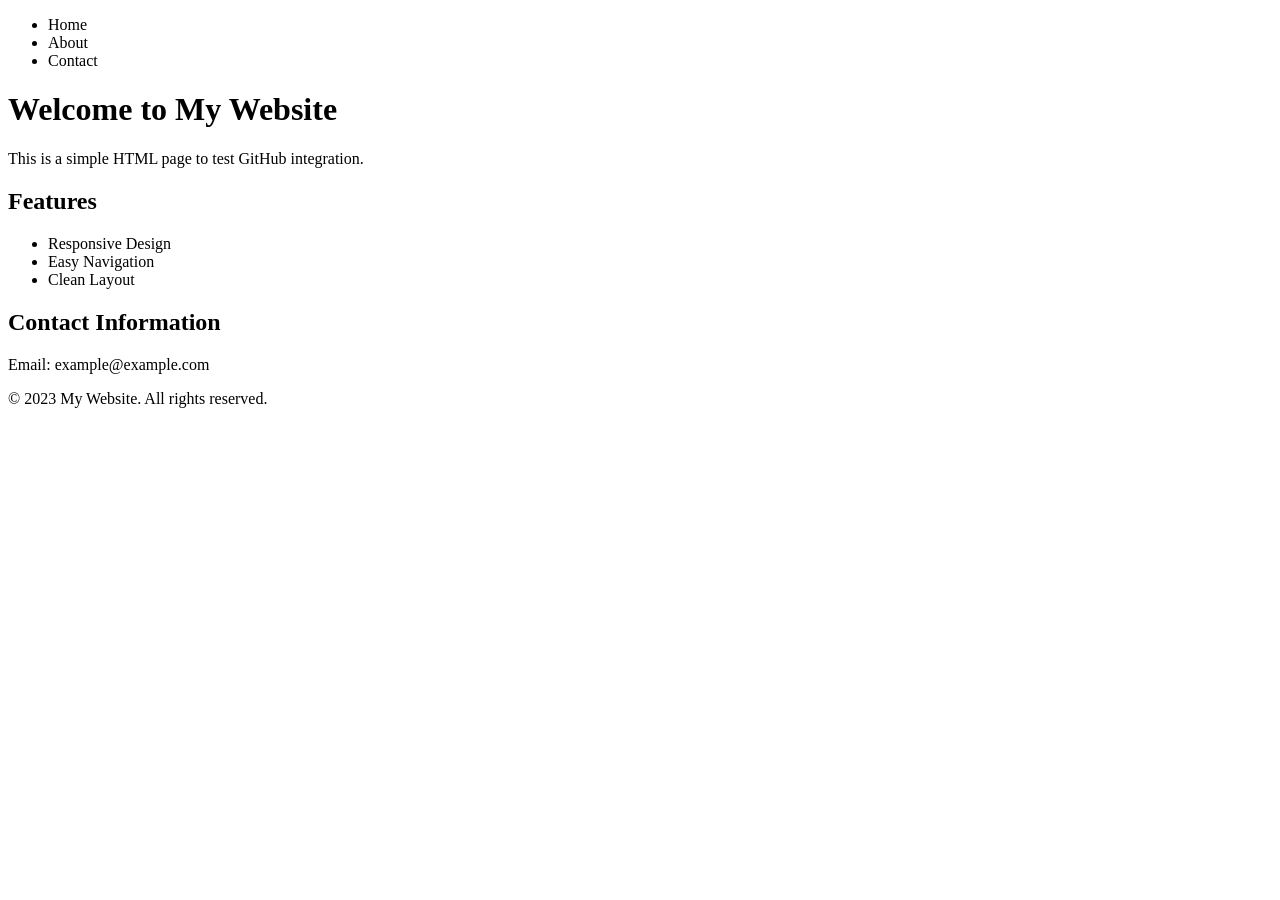
==== index.html @ 38367b17 "belajar coding" ====
<!DOCTYPE html>
<html lang="en">
<head>
    <meta charset="UTF-8">
    <meta name="viewport" content="width=device-width, initial-scale=1.0">
    <title>Tes Github</title>
</head>
<body>
    <div>
        <ul>
            <li>Home</li>
            <li>About</li>
            <li>Contact</li>
        </ul>
    </div>

    <div>
        <h1>Welcome to My Website</h1>
        <p>This is a simple HTML page to test GitHub integration.</p>
    </div>

    <div>
        <h2>Features</h2>
        <ul>
            <li>Responsive Design</li>
            <li>Easy Navigation</li>
            <li>Clean Layout</li>
        </ul>
    </div>

    <div>
        <h2>Contact Information</h2>
        <p>Email: example@example.com</p>
    </div>

    <div>
        <footer>
            <p>&copy; 2023 My Website. All rights reserved.</p>
        </footer>
    </div>
</body>
</html>
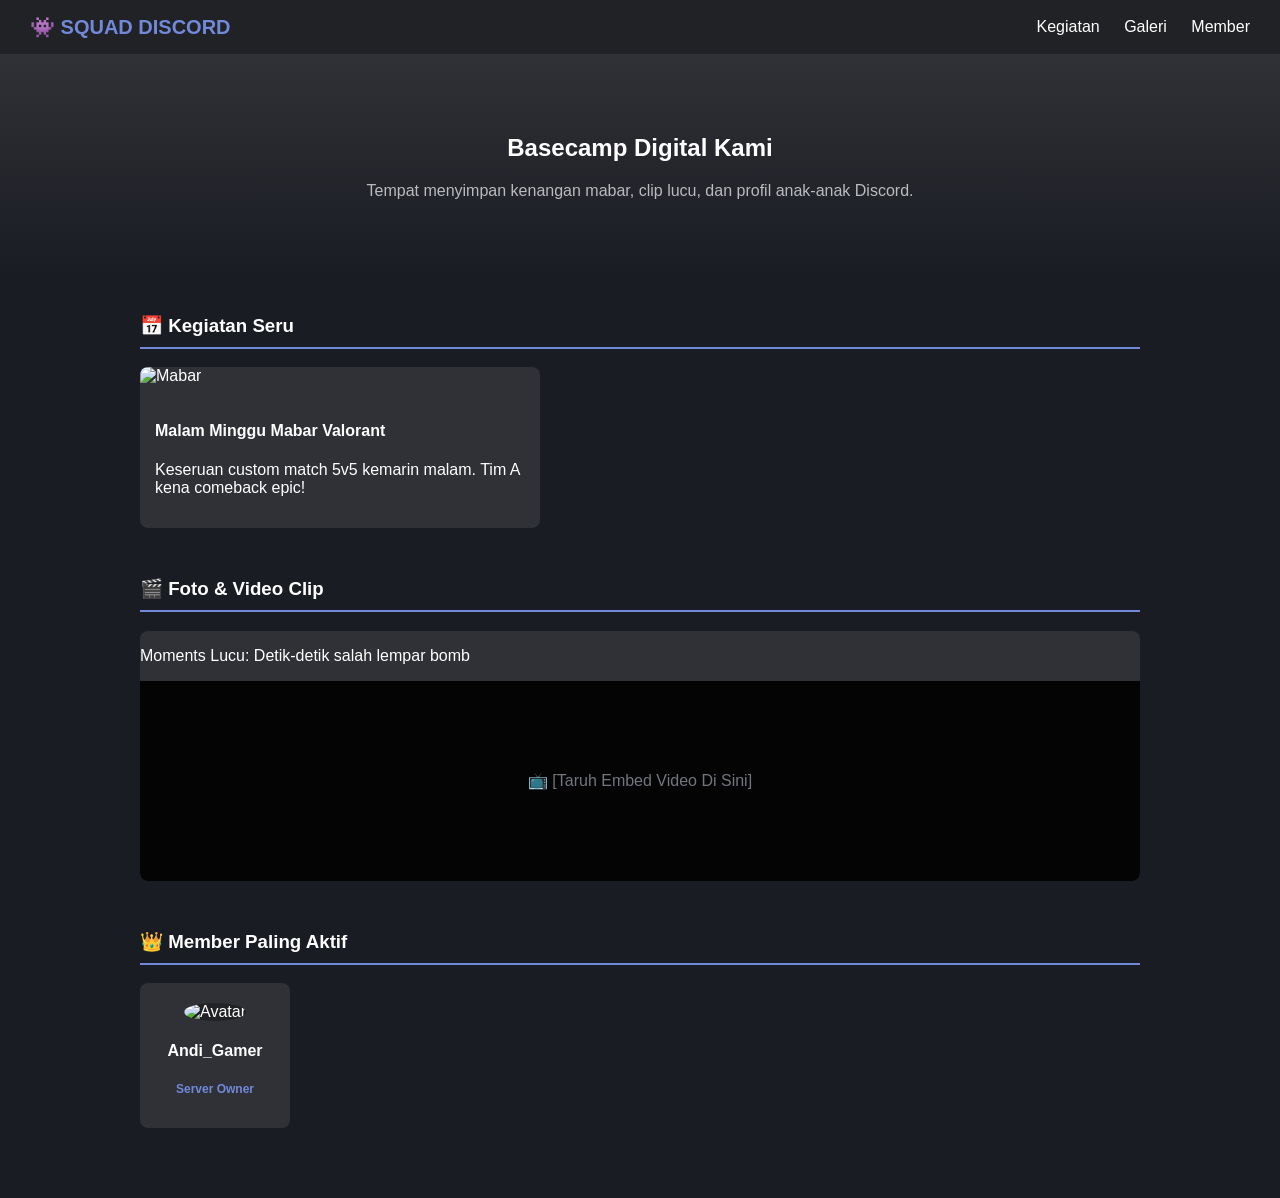
==== commit 6dff9044: "bikin web via bantuan AI" ====
--- a/index.html
+++ b/index.html
@@ -1,42 +1,70 @@
 <!DOCTYPE html>
-<html lang="en">
+<html lang="id">
 <head>
     <meta charset="UTF-8">
     <meta name="viewport" content="width=device-width, initial-scale=1.0">
-    <title>Tes Github</title>
+    <title>Discord Squad Blog</title>
+    <!-- 🔽 JALUR PENGHUBUNG: Baris di bawah ini gunanya untuk memanggil file CSS kamu -->
+    <link rel="stylesheet" href="style.css">
 </head>
 <body>
-    <div>
-        <ul>
-            <li>Home</li>
-            <li>About</li>
-            <li>Contact</li>
-        </ul>
-    </div>
 
-    <div>
-        <h1>Welcome to My Website</h1>
-        <p>This is a simple HTML page to test GitHub integration.</p>
-    </div>
+    <!-- 1. NAVIGATION BAR -->
+    <nav class="navbar">
+        <h1 class="nav-logo">👾 SQUAD DISCORD</h1>
+        <div class="nav-links">
+            <a href="#kegiatan">Kegiatan</a>
+            <a href="#galeri">Galeri</a>
+            <a href="#member">Member</a>
+        </div>
+    </nav>
 
-    <div>
-        <h2>Features</h2>
-        <ul>
-            <li>Responsive Design</li>
-            <li>Easy Navigation</li>
-            <li>Clean Layout</li>
-        </ul>
-    </div>
+    <!-- 2. HERO SECTION -->
+    <header class="hero">
+        <h2>Basecamp Digital Kami</h2>
+        <p>Tempat menyimpan kenangan mabar, clip lucu, dan profil anak-anak Discord.</p>
+    </header>
 
-    <div>
-        <h2>Contact Information</h2>
-        <p>Email: example@example.com</p>
-    </div>
+    <!-- KONTEN UTAMA -->
+    <main class="container">
 
-    <div>
-        <footer>
-            <p>&copy; 2023 My Website. All rights reserved.</p>
-        </footer>
-    </div>
+        <!-- 3. BAGIAN KEGIATAN -->
+        <section id="kegiatan" class="section-box">
+            <h3 class="section-title">📅 Kegiatan Seru</h3>
+            <div class="card-kegiatan">
+                <img src="https://unsplash.com" alt="Mabar" class="img-kegiatan">
+                <div class="card-body">
+                    <h4>Malam Minggu Mabar Valorant</h4>
+                    <p>Keseruan custom match 5v5 kemarin malam. Tim A kena comeback epic!</p>
+                </div>
+            </div>
+        </section>
+
+        <!-- 4. BAGIAN GALERI -->
+        <section id="galeri" class="section-box">
+            <h3 class="section-title">🎬 Foto & Video Clip</h3>
+            <div class="card-galeri">
+                <p>Moments Lucu: Detik-detik salah lempar bomb</p>
+                <div class="video-placeholder">
+                    <span>📺 [Taruh Embed Video Di Sini]</span>
+                </div>
+            </div>
+        </section>
+
+        <!-- 5. BAGIAN PROFIL MEMBER -->
+        <section id="member" class="section-box">
+            <h3 class="section-title">👑 Member Paling Aktif</h3>
+            <div class="grid-member">
+                <!-- Kartu Member 1 -->
+                <div class="card-member">
+                    <img src="https://dicebear.com" alt="Avatar" class="avatar">
+                    <h4>Andi_Gamer</h4>
+                    <p class="role">Server Owner</p>
+                </div>
+            </div>
+        </section>
+
+    </main>
+
 </body>
-</html>+</html>
--- a/style.css
+++ b/style.css
@@ -0,0 +1,106 @@
+/* 1. ATURAN DASAR (Reset & Warna Background Web) */
+body {
+    background-color: #1a1c23; /* Warna abu-abu gelap khas Discord */
+    color: #ffffff; /* Warna tulisan putih */
+    font-family: sans-serif;
+    margin: 0;
+    padding: 0;
+}
+
+/* 2. DESAIN MENU ATAS (NAVBAR) */
+.navbar {
+    background-color: #202225;
+    display: flex;
+    justify-content: space-between;
+    align-items: center;
+    padding: 15px 30px;
+}
+.nav-logo {
+    color: #7289da; /* Warna biru ungu khas Discord */
+    margin: 0;
+    font-size: 20px;
+}
+.nav-links a {
+    color: #ffffff;
+    text-decoration: none; /* Menghilangkan garis bawah pada link */
+    margin-left: 20px;
+}
+.nav-links a:hover {
+    color: #7289da; /* Warna berubah saat kursor menyentuh link */
+}
+
+/* 3. DESAIN BANNER UTAMA (HERO) */
+.hero {
+    text-align: center;
+    padding: 60px 20px;
+    background: linear-gradient(#2f3136, #1a1c23);
+}
+.hero p {
+    color: #b9bbbe;
+}
+
+/* 4. DESAIN KOTAK KONTEN (CONTAINER) */
+.container {
+    max-width: 1000px;
+    margin: 0 auto;
+    padding: 20px;
+}
+.section-box {
+    margin-bottom: 50px;
+}
+.section-title {
+    border-bottom: 2px solid #7289da;
+    padding-bottom: 10px;
+}
+
+/* 5. DESAIN KARTU KEGIATAN & PROFIL */
+.card-kegiatan, .card-galeri, .card-member {
+    background-color: #2f3136;
+    border-radius: 8px;
+    overflow: hidden;
+}
+
+/* Kartu Kegiatan */
+.card-kegiatan {
+    max-width: 400px;
+}
+.img-kegiatan {
+    width: 100%;
+    height: 200px;
+    object-fit: cover;
+}
+.card-body {
+    padding: 15px;
+}
+
+/* Kotak Video */
+.video-placeholder {
+    background-color: #040405;
+    height: 200px;
+    display: flex;
+    align-items: center;
+    justify-content: center;
+    color: #72767d;
+}
+
+/* Kartu Profil Member */
+.grid-member {
+    display: grid;
+    grid-template-columns: repeat(auto-fill, minmax(150px, 1fr));
+    gap: 20px;
+}
+.card-member {
+    text-align: center;
+    padding: 20px;
+}
+.avatar {
+    width: 80px;
+    height: 80px;
+    border-radius: 50%;
+    background-color: #202225;
+}
+.role {
+    color: #7289da;
+    font-size: 12px;
+    font-weight: bold;
+}
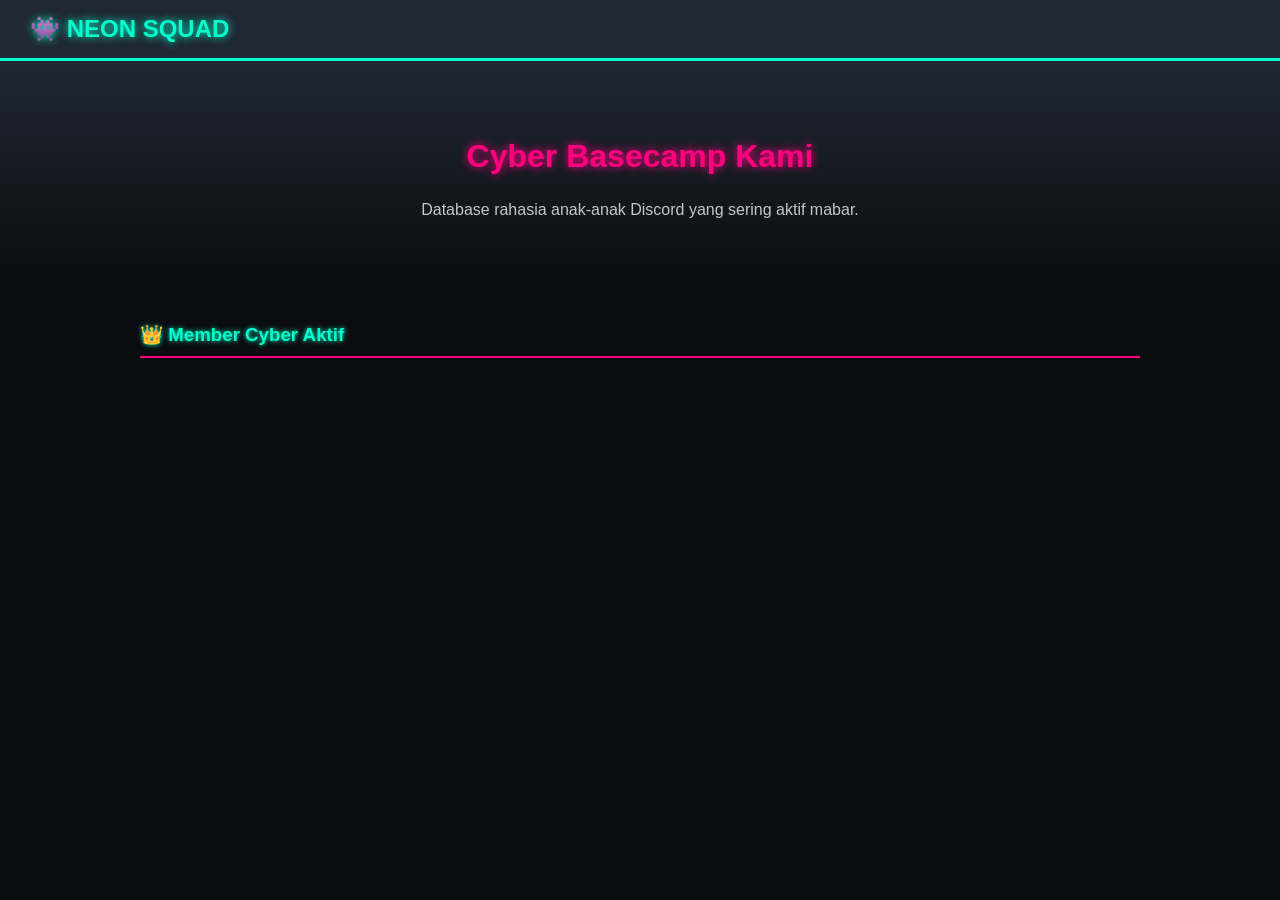
==== commit 977da11f: "buat ulang kode dan nambah script js" ====
--- a/index.html
+++ b/index.html
@@ -3,68 +3,45 @@
 <head>
     <meta charset="UTF-8">
     <meta name="viewport" content="width=device-width, initial-scale=1.0">
-    <title>Discord Squad Blog</title>
-    <!-- 🔽 JALUR PENGHUBUNG: Baris di bawah ini gunanya untuk memanggil file CSS kamu -->
+    <title>Neon Discord Squad</title>
     <link rel="stylesheet" href="style.css">
 </head>
 <body>
 
-    <!-- 1. NAVIGATION BAR -->
     <nav class="navbar">
-        <h1 class="nav-logo">👾 SQUAD DISCORD</h1>
-        <div class="nav-links">
-            <a href="#kegiatan">Kegiatan</a>
-            <a href="#galeri">Galeri</a>
-            <a href="#member">Member</a>
-        </div>
+        <h1 class="nav-logo">👾 NEON SQUAD</h1>
     </nav>
 
-    <!-- 2. HERO SECTION -->
     <header class="hero">
-        <h2>Basecamp Digital Kami</h2>
-        <p>Tempat menyimpan kenangan mabar, clip lucu, dan profil anak-anak Discord.</p>
+        <h2>Cyber Basecamp Kami</h2>
+        <p>Database rahasia anak-anak Discord yang sering aktif mabar.</p>
     </header>
 
-    <!-- KONTEN UTAMA -->
     <main class="container">
-
-        <!-- 3. BAGIAN KEGIATAN -->
-        <section id="kegiatan" class="section-box">
-            <h3 class="section-title">📅 Kegiatan Seru</h3>
-            <div class="card-kegiatan">
-                <img src="https://unsplash.com" alt="Mabar" class="img-kegiatan">
-                <div class="card-body">
-                    <h4>Malam Minggu Mabar Valorant</h4>
-                    <p>Keseruan custom match 5v5 kemarin malam. Tim A kena comeback epic!</p>
-                </div>
-            </div>
+        <section class="section-box">
+            <h3 class="section-title">👑 Member Cyber Aktif</h3>
+            
+            <!-- 🔽 Kotak ini sengaja dikosongkan, nanti diisi otomatis oleh script.js -->
+            <div id="grid-member" class="grid-member"></div>
         </section>
-
-        <!-- 4. BAGIAN GALERI -->
-        <section id="galeri" class="section-box">
-            <h3 class="section-title">🎬 Foto & Video Clip</h3>
-            <div class="card-galeri">
-                <p>Moments Lucu: Detik-detik salah lempar bomb</p>
-                <div class="video-placeholder">
-                    <span>📺 [Taruh Embed Video Di Sini]</span>
-                </div>
-            </div>
-        </section>
-
-        <!-- 5. BAGIAN PROFIL MEMBER -->
-        <section id="member" class="section-box">
-            <h3 class="section-title">👑 Member Paling Aktif</h3>
-            <div class="grid-member">
-                <!-- Kartu Member 1 -->
-                <div class="card-member">
-                    <img src="https://dicebear.com" alt="Avatar" class="avatar">
-                    <h4>Andi_Gamer</h4>
-                    <p class="role">Server Owner</p>
-                </div>
-            </div>
-        </section>
-
     </main>
 
+    <!-- KOTAK POP-UP DETAIL PROFIL (MODAL) -->
+    <div id="modal-profil" class="modal-bg">
+        <div class="modal-content">
+            <span class="btn-tutup" onclick="tutupProfil()">&times;</span>
+            <div class="modal-header">
+                <h3 id="modal-nama">Nama Member</h3>
+                <p id="modal-role" class="role">Role</p>
+            </div>
+            <div class="modal-body">
+                <p><strong>🎮 Game Favorit:</strong> <span id="modal-games">-</span></p>
+                <p><strong>📝 Status/Bio:</strong> <span id="modal-bio">-</span></p>
+                <p><strong>📅 Bergabung:</strong> <span id="modal-join">-</span></p>
+            </div>
+        </div>
+    </div>
+
+    <script src="script.js"></script>
 </body>
 </html>
--- a/style.css
+++ b/style.css
@@ -1,106 +1,137 @@
-/* 1. ATURAN DASAR (Reset & Warna Background Web) */
+/* 1. WARNA UTAMA & LATAR BELAKANG */
 body {
-    background-color: #1a1c23; /* Warna abu-abu gelap khas Discord */
-    color: #ffffff; /* Warna tulisan putih */
-    font-family: sans-serif;
+    background-color: #0b0c10; /* Hitam pekat */
+    color: #c5c6c7; /* Tulisan abu terang */
+    font-family: 'Segoe UI', Tahoma, Geneva, Verdana, sans-serif;
     margin: 0;
     padding: 0;
 }
 
-/* 2. DESAIN MENU ATAS (NAVBAR) */
+/* 2. NAVBAR & HERO DENGAN AKSEN NEON */
 .navbar {
-    background-color: #202225;
-    display: flex;
-    justify-content: space-between;
-    align-items: center;
+    background-color: #1f2833;
     padding: 15px 30px;
+    border-bottom: 3px solid #00ffcc; /* Neon Cyan */
+    box-shadow: 0 0 15px #00ffcc;
 }
 .nav-logo {
-    color: #7289da; /* Warna biru ungu khas Discord */
+    color: #00ffcc;
+    text-shadow: 0 0 8px #00ffcc;
     margin: 0;
-    font-size: 20px;
+    font-size: 24px;
 }
-.nav-links a {
-    color: #ffffff;
-    text-decoration: none; /* Menghilangkan garis bawah pada link */
-    margin-left: 20px;
+.hero {
+    text-align: center;
+    padding: 50px 20px;
+    background: linear-gradient(#1f2833, #0b0c10);
 }
-.nav-links a:hover {
-    color: #7289da; /* Warna berubah saat kursor menyentuh link */
+.hero h2 {
+    color: #ff007f; /* Neon Pink */
+    text-shadow: 0 0 10px #ff007f;
+    font-size: 32px;
 }
 
-/* 3. DESAIN BANNER UTAMA (HERO) */
-.hero {
-    text-align: center;
-    padding: 60px 20px;
-    background: linear-gradient(#2f3136, #1a1c23);
-}
-.hero p {
-    color: #b9bbbe;
-}
-
-/* 4. DESAIN KOTAK KONTEN (CONTAINER) */
+/* 3. KOTAK KONTEN */
 .container {
     max-width: 1000px;
     margin: 0 auto;
     padding: 20px;
 }
-.section-box {
-    margin-bottom: 50px;
-}
 .section-title {
-    border-bottom: 2px solid #7289da;
+    color: #00ffcc;
+    border-bottom: 2px solid #ff007f;
     padding-bottom: 10px;
+    text-shadow: 0 0 5px #00ffcc;
 }
 
-/* 5. DESAIN KARTU KEGIATAN & PROFIL */
-.card-kegiatan, .card-galeri, .card-member {
-    background-color: #2f3136;
-    border-radius: 8px;
-    overflow: hidden;
-}
-
-/* Kartu Kegiatan */
-.card-kegiatan {
-    max-width: 400px;
-}
-.img-kegiatan {
-    width: 100%;
-    height: 200px;
-    object-fit: cover;
-}
-.card-body {
-    padding: 15px;
-}
-
-/* Kotak Video */
-.video-placeholder {
-    background-color: #040405;
-    height: 200px;
-    display: flex;
-    align-items: center;
-    justify-content: center;
-    color: #72767d;
-}
-
-/* Kartu Profil Member */
+/* 4. GRID & KARTU MEMBER (OTOMATIS BERJEJER) */
 .grid-member {
     display: grid;
-    grid-template-columns: repeat(auto-fill, minmax(150px, 1fr));
-    gap: 20px;
+    grid-template-columns: repeat(auto-fill, minmax(180px, 1fr));
+    gap: 25px;
+    margin-top: 20px;
 }
 .card-member {
+    background-color: #1f2833;
+    border: 2px solid #333;
+    border-radius: 12px;
     text-align: center;
     padding: 20px;
+    cursor: pointer;
+    transition: all 0.3s ease;
+}
+/* Efek menyala saat kursor menyentuh kartu */
+.card-member:hover {
+    border-color: #00ffcc;
+    box-shadow: 0 0 15px #00ffcc;
+    transform: translateY(-5px);
 }
 .avatar {
     width: 80px;
     height: 80px;
     border-radius: 50%;
-    background-color: #202225;
+    border: 2px solid #ff007f;
+    box-shadow: 0 0 8px #ff007f;
+    background-color: #0b0c10;
+    margin-bottom: 10px;
+}
+.card-member h4 {
+    color: #ffffff;
+    margin: 10px 0 5px 0;
 }
 .role {
-    color: #7289da;
-    font-size: 12px;
+    color: #ff007f;
+    font-size: 13px;
     font-weight: bold;
+    text-shadow: 0 0 3px #ff007f;
 }
+
+/* 5. TOMBOL DETAIL */
+.btn-detail {
+    background-color: transparent;
+    color: #00ffcc;
+    border: 1px solid #00ffcc;
+    padding: 6px 14px;
+    border-radius: 20px;
+    cursor: pointer;
+    margin-top: 10px;
+    font-weight: bold;
+    transition: 0.2s;
+}
+.btn-detail:hover {
+    background-color: #00ffcc;
+    color: #0b0c10;
+    box-shadow: 0 0 10px #00ffcc;
+}
+
+/* 6. POP-UP MODAL NEON */
+.modal-bg {
+    display: none;
+    position: fixed;
+    z-index: 100;
+    left: 0; top: 0; width: 100%; height: 100%;
+    background-color: rgba(0, 0, 0, 0.85);
+}
+.modal-content {
+    background-color: #1f2833;
+    margin: 15% auto;
+    padding: 25px;
+    border: 2px solid #ff007f;
+    box-shadow: 0 0 25px #ff007f;
+    width: 85%; max-width: 400px;
+    border-radius: 12px;
+    position: relative;
+}
+.btn-tutup {
+    position: absolute; right: 15px; top: 10px;
+    color: #ff007f; font-size: 28px; font-weight: bold; cursor: pointer;
+}
+.modal-header h3 {
+    color: #ffffff; margin: 0;
+}
+.modal-body p {
+    margin: 15px 0; font-size: 14px; color: #c5c6c7;
+}
+.modal-body strong {
+    color: #00ffcc;
+}
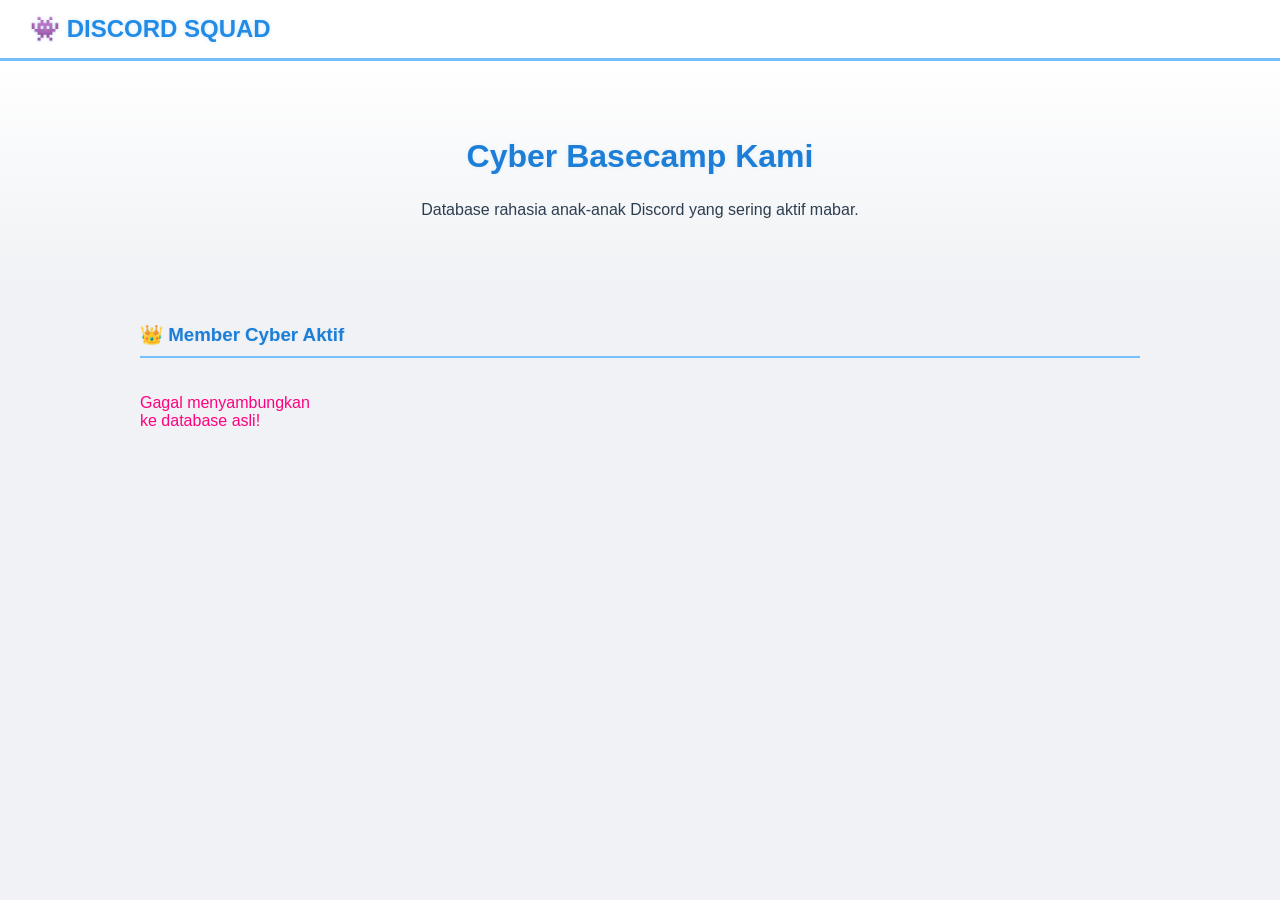
==== commit 1f7b5046: "penambahan fitur daftar" ====
--- a/index.html
+++ b/index.html
@@ -9,7 +9,7 @@
 <body>
 
     <nav class="navbar">
-        <h1 class="nav-logo">👾 NEON SQUAD</h1>
+        <h1 class="nav-logo">👾 DISCORD SQUAD</h1>
     </nav>
 
     <header class="hero">
--- a/style.css
+++ b/style.css
@@ -1,33 +1,33 @@
-/* 1. WARNA UTAMA & LATAR BELAKANG */
+/* 1. WARNA UTAMA & LATAR BELAKANG (Campuran Abu-abu Terang & Putih) */
 body {
-    background-color: #0b0c10; /* Hitam pekat */
-    color: #c5c6c7; /* Tulisan abu terang */
+    background-color: #f0f2f5; /* Abu-abu sangat terang dan bersih */
+    color: #2c3e50; /* Tulisan abu-abu gelap agar nyaman dibaca */
     font-family: 'Segoe UI', Tahoma, Geneva, Verdana, sans-serif;
     margin: 0;
     padding: 0;
 }
 
-/* 2. NAVBAR & HERO DENGAN AKSEN NEON */
+/* 2. NAVBAR & HERO (Putih Bersih dengan Aksen Biru Muda) */
 .navbar {
-    background-color: #1f2833;
+    background-color: #ffffff; /* Putih bersih */
     padding: 15px 30px;
-    border-bottom: 3px solid #00ffcc; /* Neon Cyan */
-    box-shadow: 0 0 15px #00ffcc;
+    border-bottom: 3px solid #74c0fc; /* Batas bawah biru muda lembut */
+    box-shadow: 0 2px 10px rgba(116, 192, 252, 0.15); /* Bayangan biru tipis halus */
 }
 .nav-logo {
-    color: #00ffcc;
-    text-shadow: 0 0 8px #00ffcc;
+    color: #228be6; /* Biru muda teknologi */
+    text-shadow: 0 0 4px rgba(34, 139, 230, 0.2);
     margin: 0;
     font-size: 24px;
 }
 .hero {
     text-align: center;
     padding: 50px 20px;
-    background: linear-gradient(#1f2833, #0b0c10);
+    background: linear-gradient(#ffffff, #f0f2f5); /* Gradasi putih ke abu-abu */
 }
 .hero h2 {
-    color: #ff007f; /* Neon Pink */
-    text-shadow: 0 0 10px #ff007f;
+    color: #1c7ed6; /* Biru langit cerah */
+    text-shadow: 0 0 4px rgba(28, 126, 214, 0.1);
     font-size: 32px;
 }
 
@@ -38,13 +38,13 @@
     padding: 20px;
 }
 .section-title {
-    color: #00ffcc;
-    border-bottom: 2px solid #ff007f;
+    color: #1c7ed6; /* Biru langit cerah */
+    border-bottom: 2px solid #74c0fc; /* Garis bawah biru muda */
     padding-bottom: 10px;
-    text-shadow: 0 0 5px #00ffcc;
+    text-shadow: 0 0 2px rgba(28, 126, 214, 0.1);
 }
 
-/* 4. GRID & KARTU MEMBER (OTOMATIS BERJEJER) */
+/* 4. GRID & KARTU MEMBER (Putih Bersih dengan Border Abu Lembut) */
 .grid-member {
     display: grid;
     grid-template-columns: repeat(auto-fill, minmax(180px, 1fr));
@@ -52,45 +52,46 @@
     margin-top: 20px;
 }
 .card-member {
-    background-color: #1f2833;
-    border: 2px solid #333;
+    background-color: #ffffff; /* Kotak putih bersih */
+    border: 2px solid #e9ecef; /* Garis batas abu-abu sangat tipis */
     border-radius: 12px;
     text-align: center;
     padding: 20px;
     cursor: pointer;
+    box-shadow: 0 4px 6px rgba(0, 0, 0, 0.02);
     transition: all 0.3s ease;
 }
-/* Efek menyala saat kursor menyentuh kartu */
+/* Efek saat kursor menyentuh kartu: bayangan biru muda melebar lembut */
 .card-member:hover {
-    border-color: #00ffcc;
-    box-shadow: 0 0 15px #00ffcc;
+    border-color: #74c0fc;
+    box-shadow: 0 8px 20px rgba(116, 192, 252, 0.25);
     transform: translateY(-5px);
 }
 .avatar {
     width: 80px;
     height: 80px;
     border-radius: 50%;
-    border: 2px solid #ff007f;
-    box-shadow: 0 0 8px #ff007f;
-    background-color: #0b0c10;
+    border: 2px solid #74c0fc; /* Lingkaran foto biru muda */
+    box-shadow: 0 0 6px rgba(116, 192, 252, 0.3);
+    background-color: #f8f9fa;
     margin-bottom: 10px;
 }
 .card-member h4 {
-    color: #ffffff;
+    color: #212529; /* Teks nama warna abu gelap gelap */
     margin: 10px 0 5px 0;
 }
 .role {
-    color: #ff007f;
+    color: #228be6; /* Teks role biru muda */
     font-size: 13px;
     font-weight: bold;
-    text-shadow: 0 0 3px #ff007f;
+    text-shadow: 0 0 2px rgba(34, 139, 230, 0.1);
 }
 
 /* 5. TOMBOL DETAIL */
 .btn-detail {
     background-color: transparent;
-    color: #00ffcc;
-    border: 1px solid #00ffcc;
+    color: #228be6; /* Teks biru muda */
+    border: 1px solid #228be6; /* Garis biru muda */
     padding: 6px 14px;
     border-radius: 20px;
     cursor: pointer;
@@ -99,39 +100,99 @@
     transition: 0.2s;
 }
 .btn-detail:hover {
-    background-color: #00ffcc;
-    color: #0b0c10;
-    box-shadow: 0 0 10px #00ffcc;
+    background-color: #228be6;
+    color: #ffffff; /* Teks berubah putih saat di-hover */
+    box-shadow: 0 4px 10px rgba(34, 139, 230, 0.2);
 }
 
-/* 6. POP-UP MODAL NEON */
+/* 6. POP-UP MODAL (Putih Elegan Modis) */
 .modal-bg {
     display: none;
     position: fixed;
     z-index: 100;
     left: 0; top: 0; width: 100%; height: 100%;
-    background-color: rgba(0, 0, 0, 0.85);
+    background-color: rgba(33, 37, 41, 0.4); /* Gelap transparan halus */
+    backdrop-filter: blur(4px); /* Efek kaca blur di belakang pop-up */
 }
 .modal-content {
-    background-color: #1f2833;
+    background-color: #ffffff; /* Kotak pop-up putih bersih */
     margin: 15% auto;
     padding: 25px;
-    border: 2px solid #ff007f;
-    box-shadow: 0 0 25px #ff007f;
+    border: 2px solid #74c0fc; /* Border biru muda */
+    box-shadow: 0 10px 30px rgba(0, 0, 0, 0.08);
     width: 85%; max-width: 400px;
     border-radius: 12px;
     position: relative;
 }
 .btn-tutup {
     position: absolute; right: 15px; top: 10px;
-    color: #ff007f; font-size: 28px; font-weight: bold; cursor: pointer;
+    color: #adb5bd; font-size: 28px; font-weight: bold; cursor: pointer;
+}
+.btn-tutup:hover {
+    color: #495057;
 }
 .modal-header h3 {
-    color: #ffffff; margin: 0;
+    color: #1c7ed6; margin: 0;
 }
 .modal-body p {
-    margin: 15px 0; font-size: 14px; color: #c5c6c7;
+    margin: 15px 0; font-size: 14px; color: #495057;
+    border-bottom: 1px dashed #f1f3f5; /* Garis batas putus-putus tipis */
+    padding-bottom: 8px;
 }
 .modal-body strong {
-    color: #00ffcc;
+    color: #1c7ed6; /* Label tebal warna biru langit */
 }
+
+/* --- TAMBAHAN DESAIN KHUSUS HALAMAN ADMIN (PISAHAN DARI HTML) --- */
+.container-admin {
+    max-width: 500px;
+}
+.card-form {
+    text-align: left;
+    cursor: default;
+    padding: 25px;
+}
+.form-group {
+    margin-bottom: 15px;
+}
+.form-label {
+    color: #1c7ed6; /* Label warna biru langit */
+    display: block;
+    margin-bottom: 5px;
+    font-weight: bold;
+    font-size: 14px;
+}
+.form-input {
+    width: 95%;
+    padding: 10px;
+    background-color: #f8f9fa; /* Kotak input abu-abu sangat tipis */
+    color: #212529; /* Teks ketikan abu-abu gelap */
+    border: 1px solid #ced4da; /* Border abu-abu biasa */
+    border-radius: 6px;
+    font-family: inherit;
+    transition: 0.2s;
+}
+/* Efek kotak input bersinar biru muda pas diklik/diketik */
+.form-input:focus {
+    outline: none;
+    background-color: #ffffff;
+    border-color: #74c0fc;
+    box-shadow: 0 0 8px rgba(116, 192, 252, 0.4);
+}
+.form-textarea {
+    height: 70px;
+    resize: none;
+}
+.btn-submit {
+    width: 100%;
+    padding: 12px;
+    margin-top: 10px;
+    font-size: 14px;
+}
+.text-sukses {
+    color: #2b8a3e; /* Tulisan sukses berubah jadi hijau aman */
+    text-align: center;
+    margin-top: 15px;
+    display: none;
+    font-weight: bold;
+}
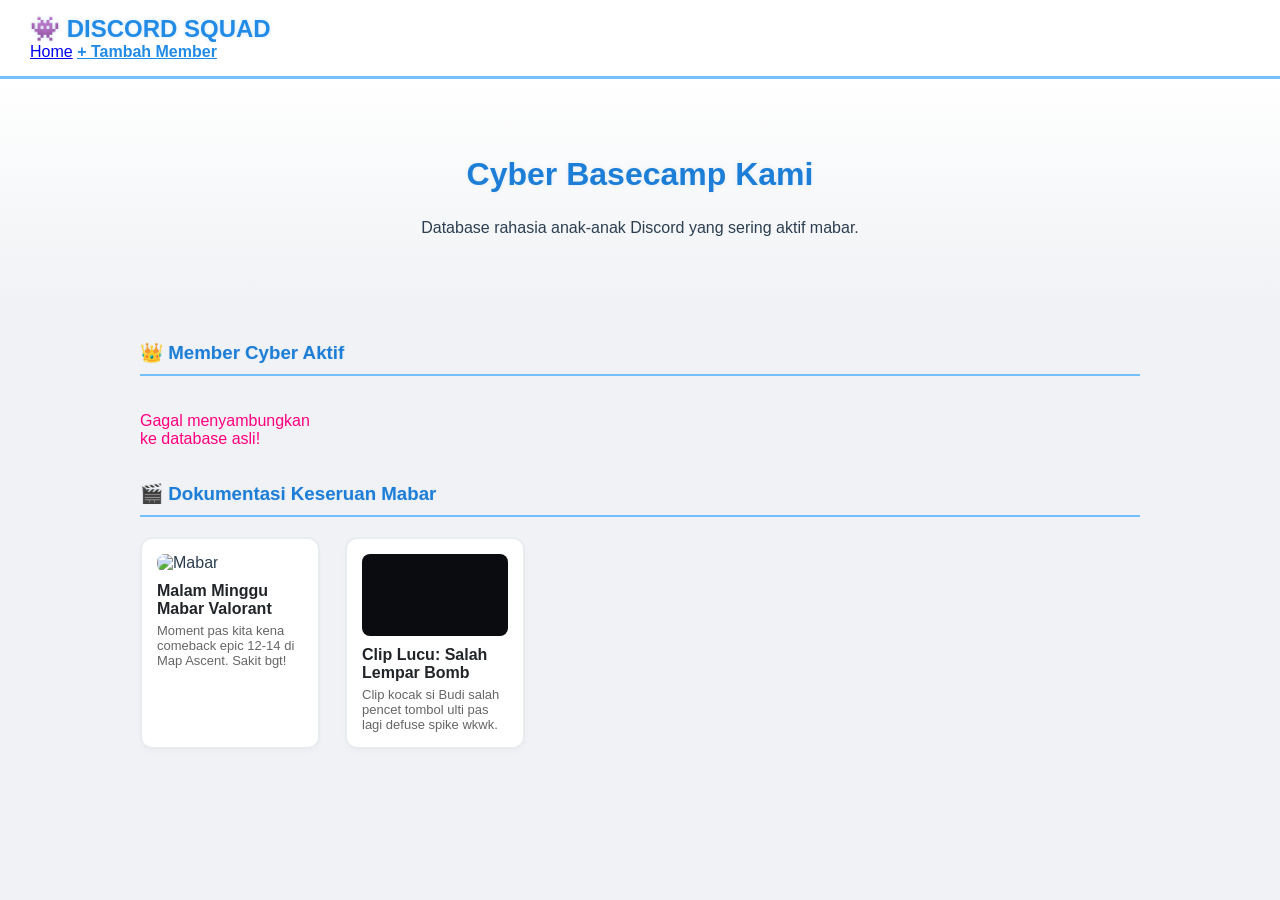
==== commit c5160763: "menambah input foto dan video" ====
--- a/index.html
+++ b/index.html
@@ -8,8 +8,13 @@
 </head>
 <body>
 
+    <!-- NAVBAR -->
     <nav class="navbar">
         <h1 class="nav-logo">👾 DISCORD SQUAD</h1>
+        <div class="nav-links">
+            <a href="index.html">Home</a>
+            <a href="admin.html" class="link-admin">+ Tambah Member</a>
+        </div>
     </nav>
 
     <header class="hero">
@@ -18,12 +23,37 @@
     </header>
 
     <main class="container">
+        
+        <!-- BAGIAN 1: PROFIL MEMBER -->
         <section class="section-box">
             <h3 class="section-title">👑 Member Cyber Aktif</h3>
-            
-            <!-- 🔽 Kotak ini sengaja dikosongkan, nanti diisi otomatis oleh script.js -->
             <div id="grid-member" class="grid-member"></div>
         </section>
+
+        <!-- BAGIAN 2: GALERI MEDIAMU (SUDAH BERSIH) -->
+        <section id="galeri" class="section-box">
+            <h3 class="section-title">🎬 Dokumentasi Keseruan Mabar</h3>
+            <div class="grid-member">
+                
+                <!-- KOTAK MEDIA 1: FOTO SCREENSHOT -->
+                <div class="card-member card-media">
+                    <img src="https://unsplash.com" alt="Mabar" class="img-galeri">
+                    <h4 class="media-title">Malam Minggu Mabar Valorant</h4>
+                    <p class="media-desc">Moment pas kita kena comeback epic 12-14 di Map Ascent. Sakit bgt!</p>
+                </div>
+
+                <!-- KOTAK MEDIA 2: VIDEO CLIP (EMBED YOUTUBE) -->
+                <div class="card-member card-media">
+                    <div class="video-container">
+                        <iframe src="https://youtube.com" allowfullscreen></iframe>
+                    </div>
+                    <h4 class="media-title">Clip Lucu: Salah Lempar Bomb</h4>
+                    <p class="media-desc">Clip kocak si Budi salah pencet tombol ulti pas lagi defuse spike wkwk.</p>
+                </div>
+
+            </div>
+        </section>
+
     </main>
 
     <!-- KOTAK POP-UP DETAIL PROFIL (MODAL) -->
--- a/style.css
+++ b/style.css
@@ -196,3 +196,55 @@
     display: none;
     font-weight: bold;
 }
+
+
+
+/* --- TAMBAHAN DESAIN GALERI MEDIA (DITEMPEL DI PALING BAWAH) --- */
+
+.link-admin {
+    color: #228be6; 
+    font-weight: bold;
+}
+
+.card-media {
+    text-align: left; 
+    cursor: default; 
+    padding: 15px;
+}
+
+.img-galeri {
+    width: 100%; 
+    height: 150px; 
+    object-fit: cover; 
+    border-radius: 8px;
+}
+
+.video-container {
+    position: relative; 
+    padding-bottom: 56.25%; 
+    height: 0; 
+    overflow: hidden; 
+    border-radius: 8px; 
+    background-color: #0b0c10;
+}
+
+.video-container iframe {
+    position: absolute; 
+    top: 0; 
+    left: 0; 
+    width: 100%; 
+    height: 100%; 
+    border: none;
+}
+
+.media-title {
+    margin: 10px 0 5px 0; 
+    font-size: 16px;
+    color: #212529;
+}
+
+.media-desc {
+    color: #666666; 
+    font-size: 13px; 
+    margin: 0;
+}
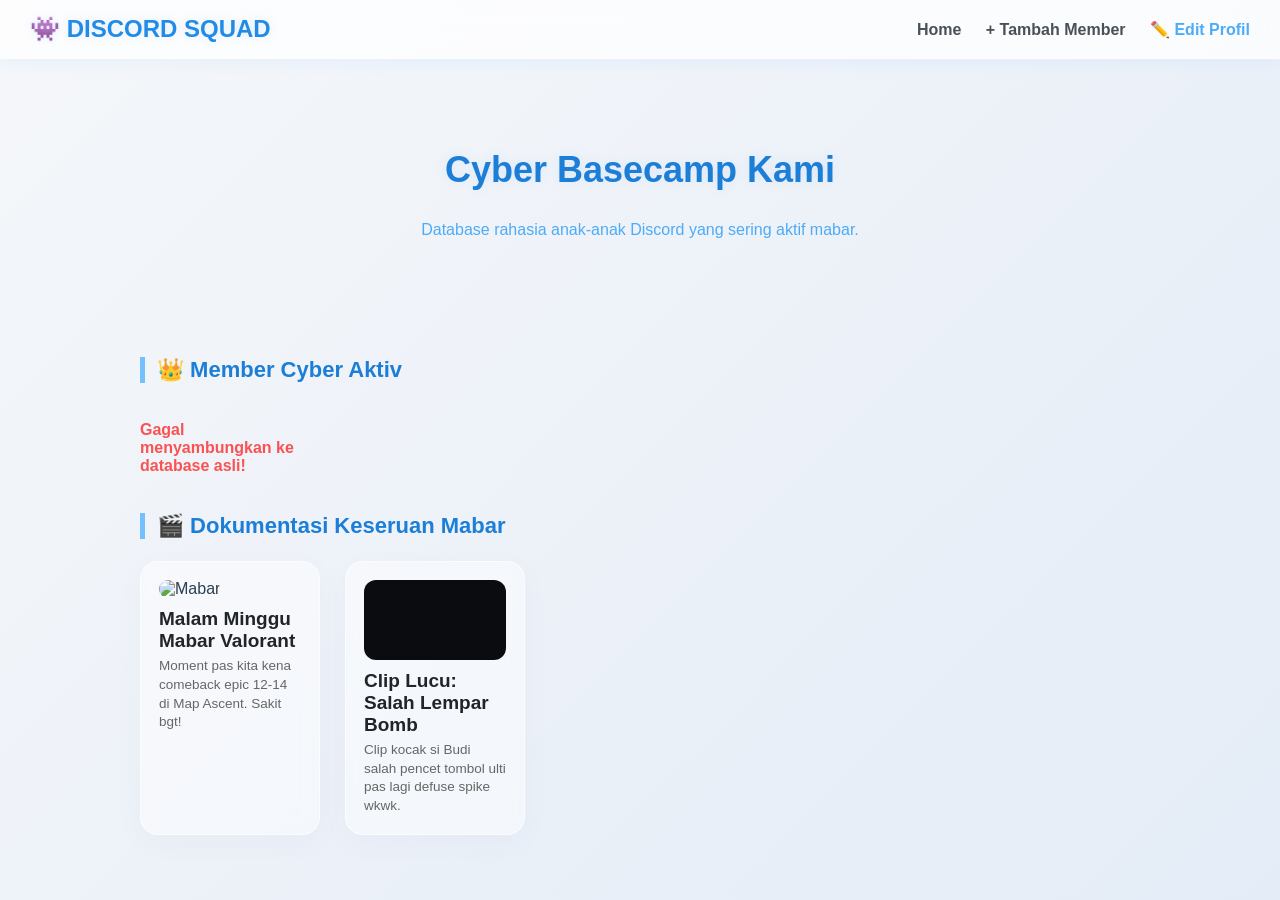
==== commit 616b5242: "lupa nambahin fitur di index njier" ====
--- a/index.html
+++ b/index.html
@@ -8,12 +8,15 @@
 </head>
 <body>
 
-    <!-- NAVBAR -->
+    <!-- NAVBAR (Pintu Masuk Semua Fitur Web Admin & Edit) -->
     <nav class="navbar">
         <h1 class="nav-logo">👾 DISCORD SQUAD</h1>
         <div class="nav-links">
             <a href="index.html">Home</a>
+            <!-- Tombol jalan ke halaman tambah member -->
             <a href="admin.html" class="link-admin">+ Tambah Member</a>
+            <!-- 🌟 TOMBOL BARU: Jalan pintas langsung menuju halaman edit mandiri -->
+            <a href="edit.html" style="color: #4dabf7; font-weight: bold; margin-left: 20px;">✏️ Edit Profil</a>
         </div>
     </nav>
 
@@ -26,7 +29,7 @@
         
         <!-- BAGIAN 1: PROFIL MEMBER -->
         <section class="section-box">
-            <h3 class="section-title">👑 Member Cyber Aktif</h3>
+            <h3 class="section-title">👑 Member Cyber Aktiv</h3>
             <div id="grid-member" class="grid-member"></div>
         </section>
 
@@ -74,4 +77,4 @@
 
     <script src="script.js"></script>
 </body>
-</html>
+</html>
--- a/style.css
+++ b/style.css
@@ -1,50 +1,82 @@
-/* 1. WARNA UTAMA & LATAR BELAKANG (Campuran Abu-abu Terang & Putih) */
+/* 1. LATAR BELAKANG GRADASI PREMIUM CERAH */
 body {
-    background-color: #f0f2f5; /* Abu-abu sangat terang dan bersih */
-    color: #2c3e50; /* Tulisan abu-abu gelap agar nyaman dibaca */
+    /* Menggunakan gradasi miring lembut dari abu-abu terang ke biru pastel cerah */
+    background: linear-gradient(135deg, #f5f7fa 0%, #e4ecf7 100%);
+    background-attachment: fixed;
+    color: #2c3e50; /* Warna teks abu-abu gelap kebiruan agar tajam dibaca */
     font-family: 'Segoe UI', Tahoma, Geneva, Verdana, sans-serif;
     margin: 0;
     padding: 0;
 }
 
-/* 2. NAVBAR & HERO (Putih Bersih dengan Aksen Biru Muda) */
+/* 2. NAVBAR EFEK KACA TRANSPARAN (GLASSMORPHISM) */
 .navbar {
-    background-color: #ffffff; /* Putih bersih */
+    background: rgba(255, 255, 255, 0.75); /* Putih transparan halus */
+    backdrop-filter: blur(12px); /* Memberi efek blur mewah pada latar belakang */
+    -webkit-backdrop-filter: blur(12px);
     padding: 15px 30px;
-    border-bottom: 3px solid #74c0fc; /* Batas bawah biru muda lembut */
-    box-shadow: 0 2px 10px rgba(116, 192, 252, 0.15); /* Bayangan biru tipis halus */
+    border-bottom: 1px solid rgba(255, 255, 255, 0.5); /* Garis kilau kaca */
+    box-shadow: 0 4px 15px rgba(116, 192, 252, 0.1); /* Bayangan biru tipis */
+    display: flex;
+    justify-content: space-between;
+    align-items: center;
+    position: sticky;
+    top: 0;
+    z-index: 100;
 }
 .nav-logo {
-    color: #228be6; /* Biru muda teknologi */
-    text-shadow: 0 0 4px rgba(34, 139, 230, 0.2);
+    color: #228be6; /* Biru muda teknologi cerah */
+    text-shadow: 0 0 10px rgba(34, 139, 230, 0.15);
     margin: 0;
     font-size: 24px;
-}
+    font-weight: 800;
+}
+.nav-links a {
+    color: #495057;
+    text-decoration: none;
+    font-weight: 600;
+    margin-left: 20px;
+    transition: all 0.2s ease;
+}
+.nav-links a:hover {
+    color: #228be6;
+    transform: translateY(-1px);
+}
+
+/* 3. HERO BANNER MINIMALIS MODERN */
 .hero {
     text-align: center;
-    padding: 50px 20px;
-    background: linear-gradient(#ffffff, #f0f2f5); /* Gradasi putih ke abu-abu */
+    padding: 60px 20px;
+    background: transparent; /* Latar belakang tembus pandang mengikuti gradasi bodi */
 }
 .hero h2 {
-    color: #1c7ed6; /* Biru langit cerah */
-    text-shadow: 0 0 4px rgba(28, 126, 214, 0.1);
-    font-size: 32px;
-}
-
-/* 3. KOTAK KONTEN */
+    color: #1c7ed6; /* Biru langit tegas */
+    text-shadow: 0 0 12px rgba(28, 126, 214, 0.1);
+    font-size: 36px;
+    font-weight: 800;
+}
+.hero p {
+    color: #4dabf7; /* Biru muda indigo lembut */
+    font-size: 16px;
+    font-weight: 500;
+}
+
+/* 4. KOTAK KONTEN UTAMA */
 .container {
     max-width: 1000px;
     margin: 0 auto;
     padding: 20px;
 }
 .section-title {
-    color: #1c7ed6; /* Biru langit cerah */
-    border-bottom: 2px solid #74c0fc; /* Garis bawah biru muda */
-    padding-bottom: 10px;
-    text-shadow: 0 0 2px rgba(28, 126, 214, 0.1);
-}
-
-/* 4. GRID & KARTU MEMBER (Putih Bersih dengan Border Abu Lembut) */
+    color: #1c7ed6;
+    border-left: 5px solid #74c0fc; /* Aksen garis vertikal biru di kiri judul */
+    border-bottom: none; /* Menghilangkan garis bawah jadul */
+    padding-left: 12px;
+    font-size: 22px;
+    font-weight: 700;
+}
+
+/* 5. GRID & KARTU MEMBER GAYA KACA PREMIUM */
 .grid-member {
     display: grid;
     grid-template-columns: repeat(auto-fill, minmax(180px, 1fr));
@@ -52,98 +84,114 @@
     margin-top: 20px;
 }
 .card-member {
-    background-color: #ffffff; /* Kotak putih bersih */
-    border: 2px solid #e9ecef; /* Garis batas abu-abu sangat tipis */
+    background: rgba(255, 255, 255, 0.45); /* Panel transparan kaca */
+    backdrop-filter: blur(8px);
+    -webkit-backdrop-filter: blur(8px);
+    border: 1px solid rgba(255, 255, 255, 0.6); /* Kilau luar kaca */
+    border-radius: 18px; /* Sudut lebih melengkung mewah */
+    text-align: center;
+    padding: 25px 20px;
+    cursor: pointer;
+    box-shadow: 0 8px 32px rgba(31, 38, 135, 0.03);
+    transition: all 0.4s cubic-bezier(0.165, 0.84, 0.44, 1); /* Efek gerak sangat halus */
+}
+/* Efek Hover Mewah: Kartu naik ke atas, background menebal, bayangan biru menyala lembut */
+.card-member:hover {
+    background: rgba(255, 255, 255, 0.8);
+    border-color: #74c0fc;
+    box-shadow: 0 12px 24px rgba(116, 192, 252, 0.25);
+    transform: translateY(-8px);
+}
+.avatar {
+    width: 85px;
+    height: 85px;
+    border-radius: 50%;
+    border: 4px solid #ffffff; /* Bingkai putih tebal tegap */
+    box-shadow: 0 4px 14px rgba(116, 192, 252, 0.3); /* Bayangan lembut melingkar */
+    background-color: #f8f9fa;
+    margin-bottom: 12px;
+    object-fit: cover;
+}
+.card-member h4 {
+    color: #212529;
+    margin: 10px 0 5px 0;
+    font-size: 19px;
+    font-weight: 700;
+}
+.role {
+    color: #228be6;
+    font-size: 11px;
+    font-weight: bold;
+    text-transform: uppercase;
+    letter-spacing: 0.8px;
+    background: rgba(116, 192, 252, 0.15); /* Bungkus teks dengan kapsul transparan */
+    padding: 4px 10px;
     border-radius: 12px;
-    text-align: center;
-    padding: 20px;
-    cursor: pointer;
-    box-shadow: 0 4px 6px rgba(0, 0, 0, 0.02);
-    transition: all 0.3s ease;
-}
-/* Efek saat kursor menyentuh kartu: bayangan biru muda melebar lembut */
-.card-member:hover {
-    border-color: #74c0fc;
-    box-shadow: 0 8px 20px rgba(116, 192, 252, 0.25);
-    transform: translateY(-5px);
-}
-.avatar {
-    width: 80px;
-    height: 80px;
-    border-radius: 50%;
-    border: 2px solid #74c0fc; /* Lingkaran foto biru muda */
-    box-shadow: 0 0 6px rgba(116, 192, 252, 0.3);
-    background-color: #f8f9fa;
-    margin-bottom: 10px;
-}
-.card-member h4 {
-    color: #212529; /* Teks nama warna abu gelap gelap */
-    margin: 10px 0 5px 0;
-}
-.role {
-    color: #228be6; /* Teks role biru muda */
-    font-size: 13px;
-    font-weight: bold;
-    text-shadow: 0 0 2px rgba(34, 139, 230, 0.1);
-}
-
-/* 5. TOMBOL DETAIL */
+    display: inline-block;
+}
+
+/* 6. TOMBOL MINIMALIS MODERN */
 .btn-detail {
-    background-color: transparent;
-    color: #228be6; /* Teks biru muda */
-    border: 1px solid #228be6; /* Garis biru muda */
-    padding: 6px 14px;
+    background-color: #74c0fc; /* Warna solid biru muda cerah */
+    color: #ffffff;
+    border: none;
+    padding: 8px 18px;
     border-radius: 20px;
     cursor: pointer;
-    margin-top: 10px;
-    font-weight: bold;
-    transition: 0.2s;
+    margin-top: 12px;
+    font-weight: bold;
+    font-size: 13px;
+    box-shadow: 0 4px 12px rgba(116, 192, 252, 0.2);
+    transition: all 0.2s ease;
 }
 .btn-detail:hover {
     background-color: #228be6;
-    color: #ffffff; /* Teks berubah putih saat di-hover */
-    box-shadow: 0 4px 10px rgba(34, 139, 230, 0.2);
-}
-
-/* 6. POP-UP MODAL (Putih Elegan Modis) */
+    box-shadow: 0 6px 16px rgba(34, 139, 230, 0.35);
+}
+
+/* 7. POP-UP MODAL KACA */
 .modal-bg {
     display: none;
     position: fixed;
-    z-index: 100;
+    z-index: 200;
     left: 0; top: 0; width: 100%; height: 100%;
-    background-color: rgba(33, 37, 41, 0.4); /* Gelap transparan halus */
-    backdrop-filter: blur(4px); /* Efek kaca blur di belakang pop-up */
+    background-color: rgba(148, 163, 184, 0.3); /* Blur gelap transparan */
+    backdrop-filter: blur(6px);
+    -webkit-backdrop-filter: blur(6px);
 }
 .modal-content {
-    background-color: #ffffff; /* Kotak pop-up putih bersih */
+    background: rgba(255, 255, 255, 0.9);
+    backdrop-filter: blur(10px);
+    border: 1px solid rgba(255, 255, 255, 0.7);
     margin: 15% auto;
-    padding: 25px;
-    border: 2px solid #74c0fc; /* Border biru muda */
-    box-shadow: 0 10px 30px rgba(0, 0, 0, 0.08);
+    padding: 30px;
+    box-shadow: 0 20px 40px rgba(0, 0, 0, 0.06);
     width: 85%; max-width: 400px;
-    border-radius: 12px;
+    border-radius: 20px;
     position: relative;
 }
 .btn-tutup {
-    position: absolute; right: 15px; top: 10px;
+    position: absolute; right: 18px; top: 12px;
     color: #adb5bd; font-size: 28px; font-weight: bold; cursor: pointer;
+    transition: color 0.2s;
 }
 .btn-tutup:hover {
     color: #495057;
 }
 .modal-header h3 {
-    color: #1c7ed6; margin: 0;
+    color: #1c7ed6; font-size: 22px; font-weight: 700;
 }
 .modal-body p {
     margin: 15px 0; font-size: 14px; color: #495057;
-    border-bottom: 1px dashed #f1f3f5; /* Garis batas putus-putus tipis */
+    border-bottom: 1px dashed rgba(116, 192, 252, 0.2); /* Pembatas putus-putus biru tipis */
     padding-bottom: 8px;
 }
+/* Mengubah ketikan tebal (Kategori) di Pop-up jadi warna biru langit */
 .modal-body strong {
-    color: #1c7ed6; /* Label tebal warna biru langit */
-}
-
-/* --- TAMBAHAN DESAIN KHUSUS HALAMAN ADMIN (PISAHAN DARI HTML) --- */
+    color: #1c7ed6;
+}
+
+/* --- TAMBAHAN DESAIN KHUSUS HALAMAN ADMIN & EDIT --- */
 .container-admin {
     max-width: 500px;
 }
@@ -156,28 +204,28 @@
     margin-bottom: 15px;
 }
 .form-label {
-    color: #1c7ed6; /* Label warna biru langit */
+    color: #1c7ed6;
     display: block;
-    margin-bottom: 5px;
+    margin-bottom: 6px;
     font-weight: bold;
     font-size: 14px;
 }
 .form-input {
     width: 95%;
     padding: 10px;
-    background-color: #f8f9fa; /* Kotak input abu-abu sangat tipis */
-    color: #212529; /* Teks ketikan abu-abu gelap */
-    border: 1px solid #ced4da; /* Border abu-abu biasa */
-    border-radius: 6px;
+    background-color: rgba(255, 255, 255, 0.8);
+    color: #212529;
+    border: 1px solid rgba(116, 192, 252, 0.4);
+    border-radius: 8px;
     font-family: inherit;
     transition: 0.2s;
 }
-/* Efek kotak input bersinar biru muda pas diklik/diketik */
+/* Efek bersinar halus saat kotak form diklik/diketik */
 .form-input:focus {
     outline: none;
     background-color: #ffffff;
-    border-color: #74c0fc;
-    box-shadow: 0 0 8px rgba(116, 192, 252, 0.4);
+    border-color: #228be6;
+    box-shadow: 0 0 10px rgba(34, 139, 230, 0.2);
 }
 .form-textarea {
     height: 70px;
@@ -190,61 +238,50 @@
     font-size: 14px;
 }
 .text-sukses {
-    color: #2b8a3e; /* Tulisan sukses berubah jadi hijau aman */
+    color: #2b8a3e;
     text-align: center;
     margin-top: 15px;
     display: none;
     font-weight: bold;
 }
 
-
-
-/* --- TAMBAHAN DESAIN GALERI MEDIA (DITEMPEL DI PALING BAWAH) --- */
-
+/* --- TAMBAHAN DESAIN GALERI MEDIA GLASSMORPHISM --- */
 .link-admin {
-    color: #228be6; 
-    font-weight: bold;
-}
-
+    color: #228be6;
+    font-weight: bold;
+}
 .card-media {
-    text-align: left; 
-    cursor: default; 
-    padding: 15px;
-}
-
+    text-align: left;
+    cursor: default;
+    padding: 18px;
+}
 .img-galeri {
-    width: 100%; 
-    height: 150px; 
-    object-fit: cover; 
-    border-radius: 8px;
-}
-
+    width: 100%;
+    height: 150px;
+    object-fit: cover;
+    border-radius: 12px; /* Membuat sudut foto galeri lebih melengkung modis */
+}
 .video-container {
-    position: relative; 
-    padding-bottom: 56.25%; 
-    height: 0; 
-    overflow: hidden; 
-    border-radius: 8px; 
+    position: relative;
+    padding-bottom: 56.25%;
+    height: 0;
+    overflow: hidden;
+    border-radius: 12px; /* Membuat sudut video melengkung modis */
     background-color: #0b0c10;
 }
-
 .video-container iframe {
-    position: absolute; 
-    top: 0; 
-    left: 0; 
-    width: 100%; 
-    height: 100%; 
-    border: none;
-}
-
+    position: absolute;
+    top: 0; left: 0; width: 100%; height: 100%; border: none;
+}
 .media-title {
-    margin: 10px 0 5px 0; 
-    font-size: 16px;
+    margin: 12px 0 5px 0;
+    font-size: 17px;
+    font-weight: 700;
     color: #212529;
 }
-
 .media-desc {
-    color: #666666; 
-    font-size: 13px; 
+    color: #666666;
+    font-size: 13.5px;
     margin: 0;
-}
+    line-height: 1.4;
+}
